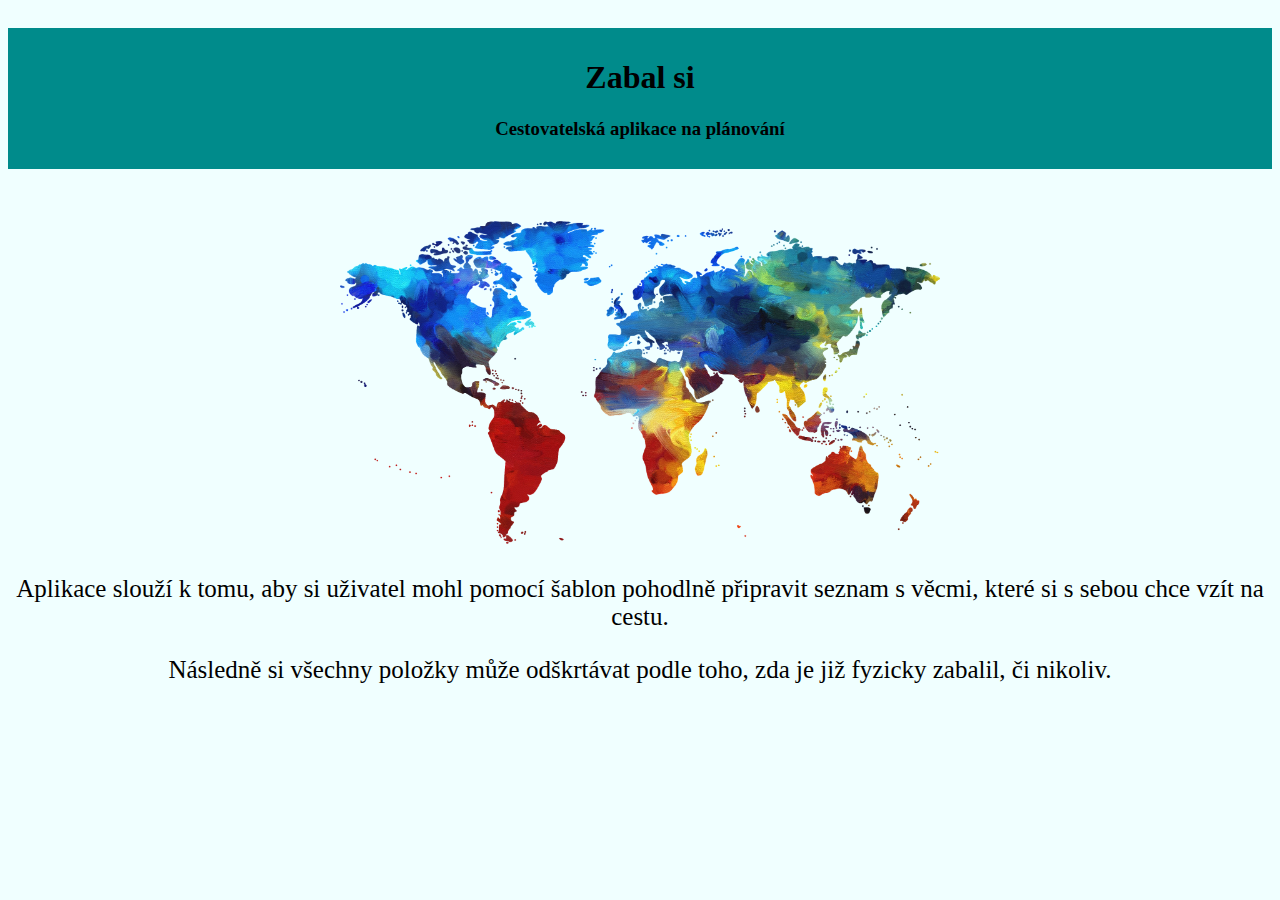
==== index.html @ fcd406b4 "html+css" ====
<!DOCTYPE html>
<html lang="cs">
  <head>
    <link rel="stylesheet" href="style.css" />
    <meta charset="UTF-8" />
    <meta http-equiv="X-UA-Compatible" content="IE=edge" />
    <meta name="viewport" content="width=device-width, initial-scale=1.0" />
    <title>Náš projekt</title>
  </head>
  <body>
    <div class="nadpis">
      <h1>Zabal si</h1>
      <h3>Cestovatelská aplikace na plánování</h3>
    </div>
    <img src="img/mapa2.png" />
    <p>
      Aplikace slouží k tomu, aby si uživatel mohl pomocí šablon pohodlně
      připravit seznam s věcmi, které si s sebou chce vzít na cestu.
    </p>
    <p>
      Následně si všechny položky může odškrtávat podle toho, zda je již fyzicky
      zabalil, či nikoliv.
    </p>
  </body>
</html>
---- style.css ----
body {
  background-color: azure;
  text-align: center;
  padding-top: 20px;
}

.nadpis {
  background-color: darkcyan;
  padding: 10px;
}

img {
  width: 600px;
  padding-top: 50px;
}

p {
  font-size: 25px;
}
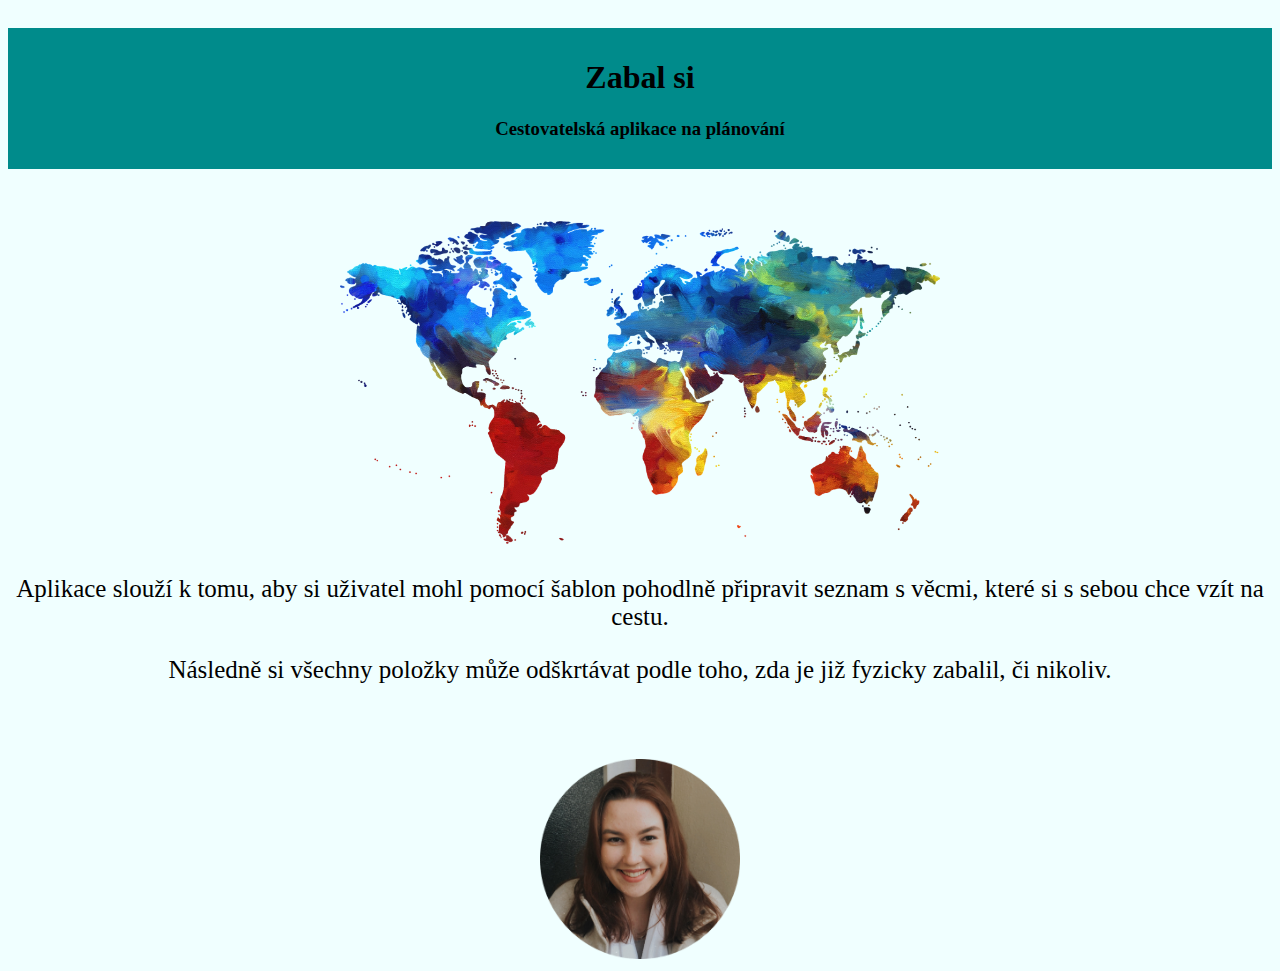
==== commit c33d2343: "druhá část" ====
--- a/index.html
+++ b/index.html
@@ -21,5 +21,8 @@
       Následně si všechny položky může odškrtávat podle toho, zda je již fyzicky
       zabalil, či nikoliv.
     </p>
+    <a href="pavlina.html">
+      <img class="pali_foto" src="img/obrazek-1.png" />
+    </a>
   </body>
 </html>
--- a/style.css
+++ b/style.css
@@ -17,3 +17,16 @@
 p {
   font-size: 25px;
 }
+
+.pali_foto {
+  width: 200px;
+}
+
+.text {
+  padding-top: 25px;
+}
+
+.home {
+  width: 20px;
+  justify-self: right;
+}
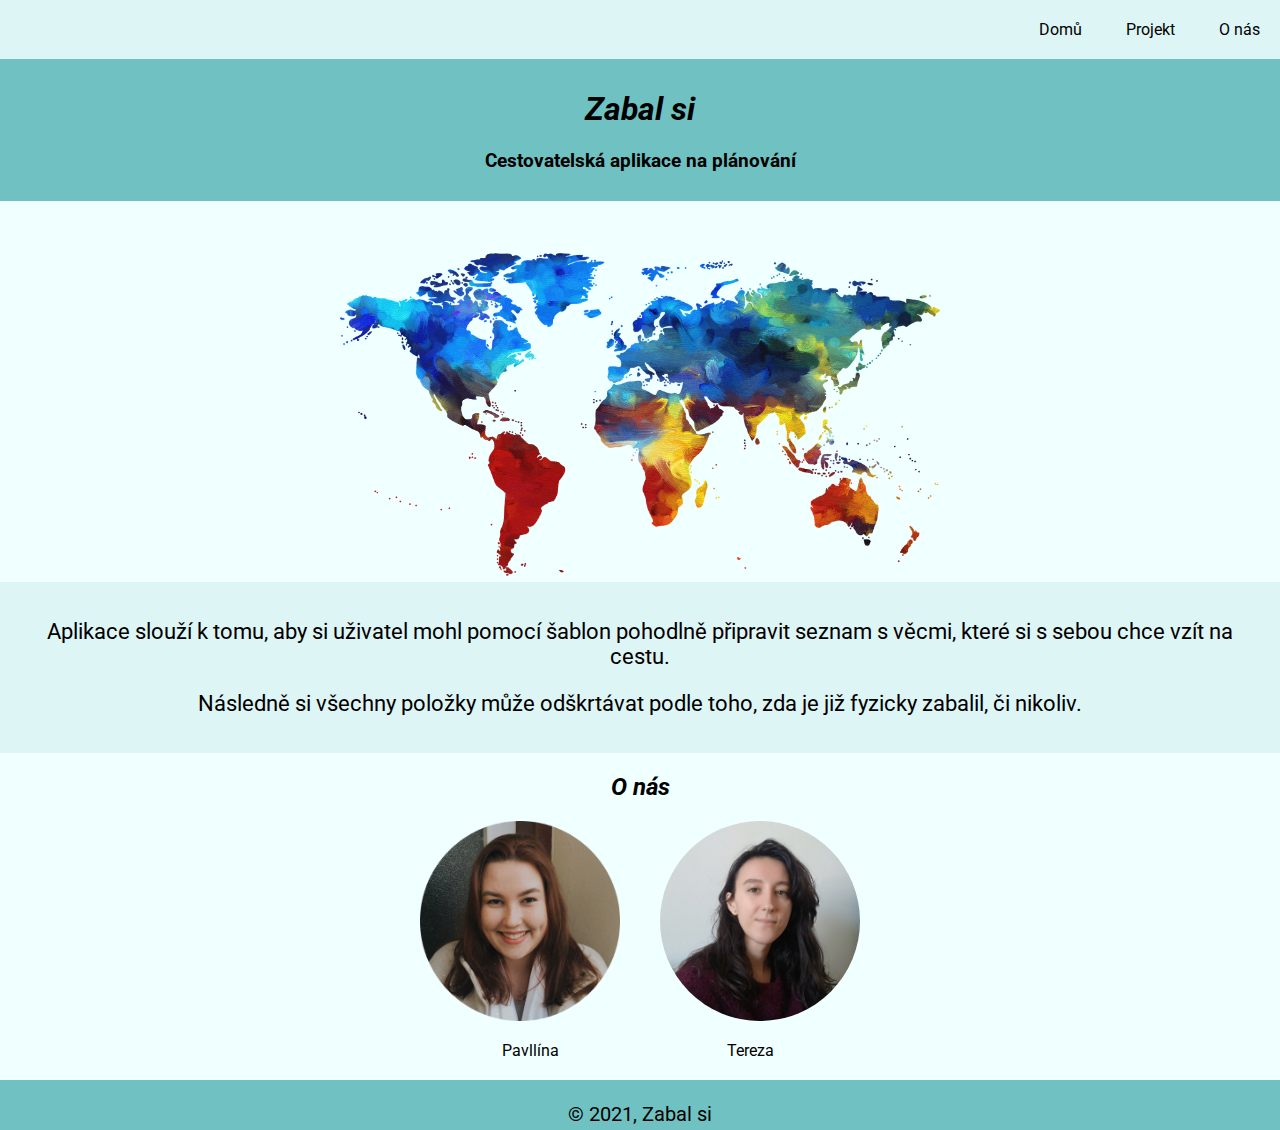
==== commit b9d93e6a: "design amendment" ====
--- a/index.html
+++ b/index.html
@@ -1,28 +1,74 @@
 <!DOCTYPE html>
 <html lang="cs">
   <head>
-    <link rel="stylesheet" href="style.css" />
     <meta charset="UTF-8" />
     <meta http-equiv="X-UA-Compatible" content="IE=edge" />
     <meta name="viewport" content="width=device-width, initial-scale=1.0" />
+    <link rel="preconnect" href="https://fonts.gstatic.com" />
+    <link
+      href="https://fonts.googleapis.com/css2?family=Raleway:wght@100&family=Roboto:ital,wght@0,300;1,300&display=swap"
+      rel="stylesheet"
+    />
+    <link rel="stylesheet" href="style.css" />
     <title>Náš projekt</title>
   </head>
   <body>
-    <div class="nadpis">
-      <h1>Zabal si</h1>
-      <h3>Cestovatelská aplikace na plánování</h3>
+    <!--menu-->
+    <menu>
+      <ul class="menu" id='domu'>
+        <li><a href="#domu">Domů</a></li>
+        <li><a href="#projekt">Projekt</a></li>
+        <li><a href="#onas">O nás</a></li>
+      </div>
+    </menu>
+    <!--hlavička-->
+    <header>
+      <div class="nadpis">
+        <h1>Zabal si</h1>
+        <h3>Cestovatelská aplikace na plánování</h3>
+      </div>
+    </header>
+
+    <!--zabal si-->
+    <section class="projekt" id='projekt'>
+      <div class='mapa'>
+        <img class='mapa-svet' src="img/mapa2.png" alt='Mapa světa'/>
+      </div>
+      <div class='popis'>      
+        <p>
+            Aplikace slouží k tomu, aby si uživatel mohl pomocí šablon pohodlně
+            připravit seznam s věcmi, které si s sebou chce vzít na cestu.
+        </p>
+        <p>
+            Následně si všechny položky může odškrtávat podle toho, zda je již
+            fyzicky zabalil, či nikoliv.
+        </p>
+      </div>
+    </section>    
+
+
+    <!--o nás-->
+    <section class="about-us" id='onas'>
+      <h2>O nás</h2>
+      <div class='my'>
+        <div class='pavlina'>
+          <a href="pavlina.html">
+            <img class="pali_foto" src="img/obrazek-1.png" alt='pavlina'/>Pavllína
+          </a>
+          
+        </div>
+        <div class='tereza'>
+          <a href='tereza.html'><img class='tereza-foto' src='img/Tprezentace.jpg' alt='tereza'>Tereza </a>
+          
+        </div>
+      </div>
+    </section>
+    <!--Patička stránky-->
+    <div class='position'>
+      <footer class="paticka">
+      <p>© 2021, Zabal si</p>
+    </footer>
     </div>
-    <img src="img/mapa2.png" />
-    <p>
-      Aplikace slouží k tomu, aby si uživatel mohl pomocí šablon pohodlně
-      připravit seznam s věcmi, které si s sebou chce vzít na cestu.
-    </p>
-    <p>
-      Následně si všechny položky může odškrtávat podle toho, zda je již fyzicky
-      zabalil, či nikoliv.
-    </p>
-    <a href="pavlina.html">
-      <img class="pali_foto" src="img/obrazek-1.png" />
-    </a>
+    
   </body>
 </html>
--- a/style.css
+++ b/style.css
@@ -1,32 +1,119 @@
+html {
+  box-sizing: border-box;
+}
+*,
+::before,
+::after {
+  box-sizing: inherit;
+}
+
 body {
   background-color: azure;
   text-align: center;
-  padding-top: 20px;
+  margin: 0;
+  padding: 0;
+  font-family: 'Roboto', sans-serif;
+  min-height: 100%;
+}
+
+h1,
+h2 {
+  font-style: italic;
+}
+menu {
+  margin: 0;
+  padding: 0;
+}
+
+.menu {
+  margin: 0;
+  padding: 0;
+  text-align-last: right;
+  background-color: rgb(222, 245, 245);
+}
+.menu li {
+  display: inline;
+}
+.menu a {
+  display: inline-block;
+  color: black;
+  text-decoration: none;
+  padding: 20px;
+}
+.menu a:hover,
+.menu a:focus,
+.menu a:active {
+  background-color: rgb(112, 194, 194);
 }
 
 .nadpis {
-  background-color: darkcyan;
+  background-color: rgb(112, 194, 194);
   padding: 10px;
 }
 
-img {
-  width: 600px;
+.mapa-svet {
+  width: 100%;
+  max-width: 600px;
   padding-top: 50px;
 }
 
-p {
-  font-size: 25px;
-}
-
-.pali_foto {
-  width: 200px;
+.popis {
+  background-color: rgb(222, 245, 245);
+  padding: 15px 30px;
+  font-size: 22px;
 }
 
 .text {
   padding-top: 25px;
 }
 
-.home {
-  width: 20px;
-  justify-self: right;
+.my {
+  display: flex;
+  justify-content: center;
+  margin-bottom: 70px;
 }
+
+.my a {
+  color: black;
+  text-decoration: none;
+}
+
+.my a:hover,
+.my a:focus,
+.my a:active {
+  background-color: rgb(222, 245, 245);
+}
+
+.pali_foto {
+  max-width: 200px;
+  margin-right: 20px;
+  margin-bottom: 20px;
+  display: block;
+}
+
+.tereza-foto {
+  max-width: 200px;
+  border-radius: 50%;
+  margin-left: 20px;
+  margin-bottom: 20px;
+  display: block;
+}
+
+.medailonek {
+  margin: 30px 0;
+}
+
+.position {
+  position: relative;
+  display: flex;
+}
+
+.paticka {
+  background-color: rgb(112, 194, 194);
+  font-size: 20px;
+  padding: 2px 0;
+  position: absolute;
+  bottom: 0;
+  width: 100%;
+  height: 50px;
+}
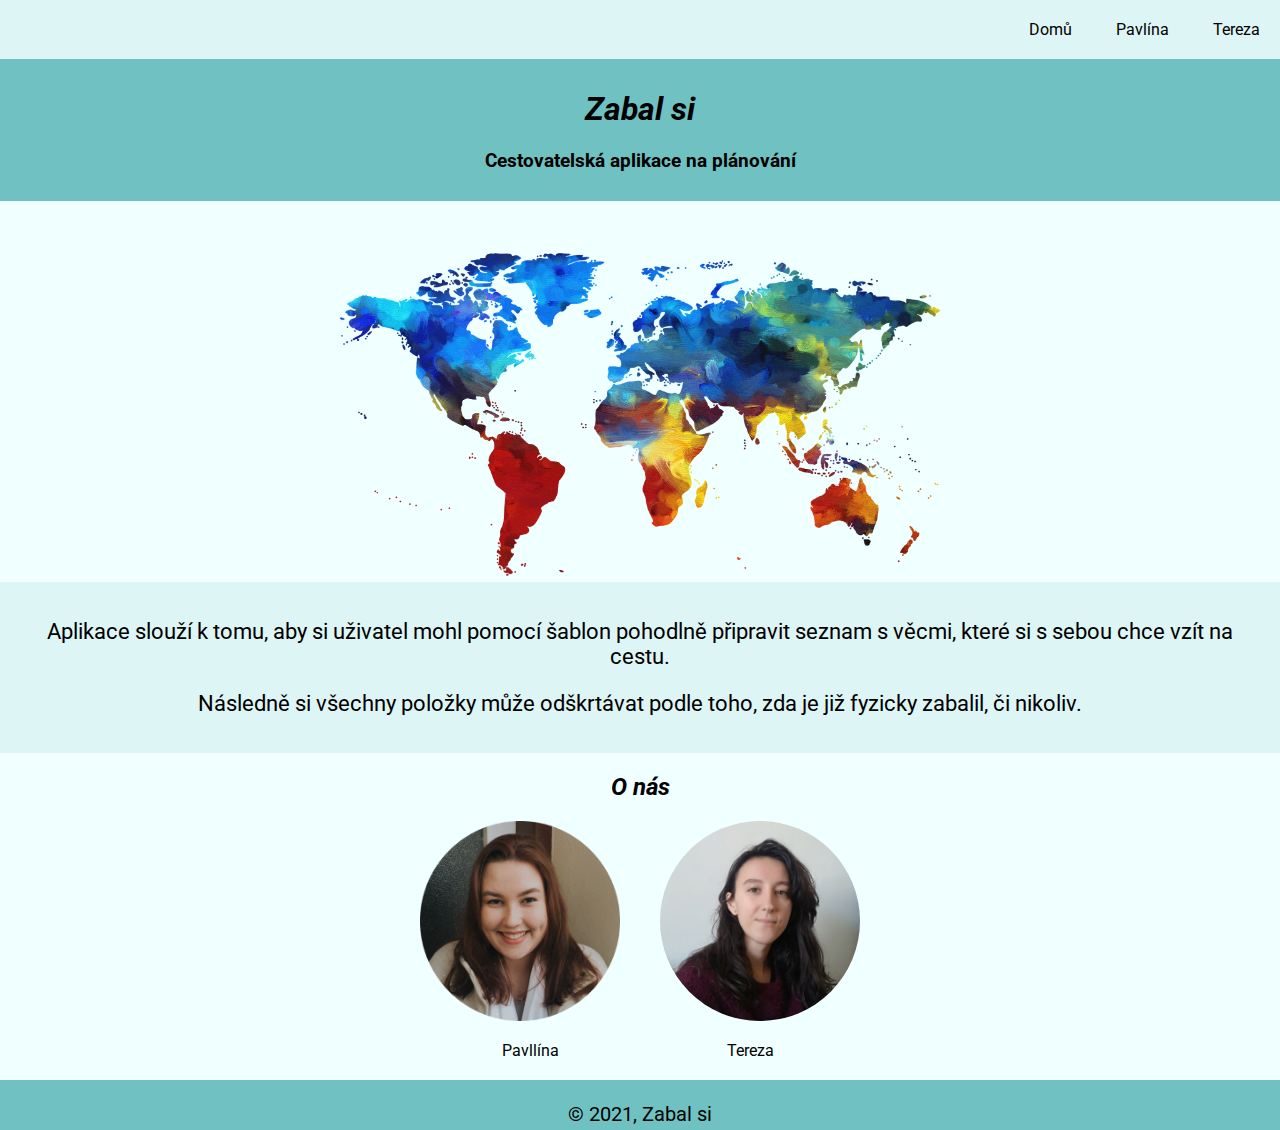
==== commit b8e9df9f: "uprava menu" ====
--- a/index.html
+++ b/index.html
@@ -16,9 +16,9 @@
     <!--menu-->
     <menu>
       <ul class="menu" id='domu'>
-        <li><a href="#domu">Domů</a></li>
-        <li><a href="#projekt">Projekt</a></li>
-        <li><a href="#onas">O nás</a></li>
+        <li><a href="index.html">Domů</a></li>
+        <li><a href="pavlina.html">Pavlína</a></li>
+        <li><a href="tereza.html">Tereza</a></li>
       </div>
     </menu>
     <!--hlavička-->
@@ -53,12 +53,12 @@
       <div class='my'>
         <div class='pavlina'>
           <a href="pavlina.html">
-            <img class="pali_foto" src="img/obrazek-1.png" alt='pavlina'/>Pavllína
+            <img class="fotka pali_foto" src="img/obrazek-1.png" alt='pavlina'/>Pavllína
           </a>
           
         </div>
         <div class='tereza'>
-          <a href='tereza.html'><img class='tereza-foto' src='img/Tprezentace.jpg' alt='tereza'>Tereza </a>
+          <a href='tereza.html'><img class='fotka tereza-foto' src='img/Tprezentace.jpg' alt='tereza'>Tereza </a>
           
         </div>
       </div>
--- a/style.css
+++ b/style.css
@@ -84,19 +84,20 @@
   background-color: rgb(222, 245, 245);
 }
 
+.fotka {
+  margin-bottom: 20px;
+  display: block;
+}
+
 .pali_foto {
   max-width: 200px;
   margin-right: 20px;
-  margin-bottom: 20px;
-  display: block;
 }
 
 .tereza-foto {
   max-width: 200px;
   border-radius: 50%;
   margin-left: 20px;
-  margin-bottom: 20px;
-  display: block;
 }
 
 .medailonek {
@@ -108,6 +109,10 @@
   display: flex;
 }
 
+.git {
+  max-width: 150px;
+}
+
 .paticka {
   background-color: rgb(112, 194, 194);
   font-size: 20px;
